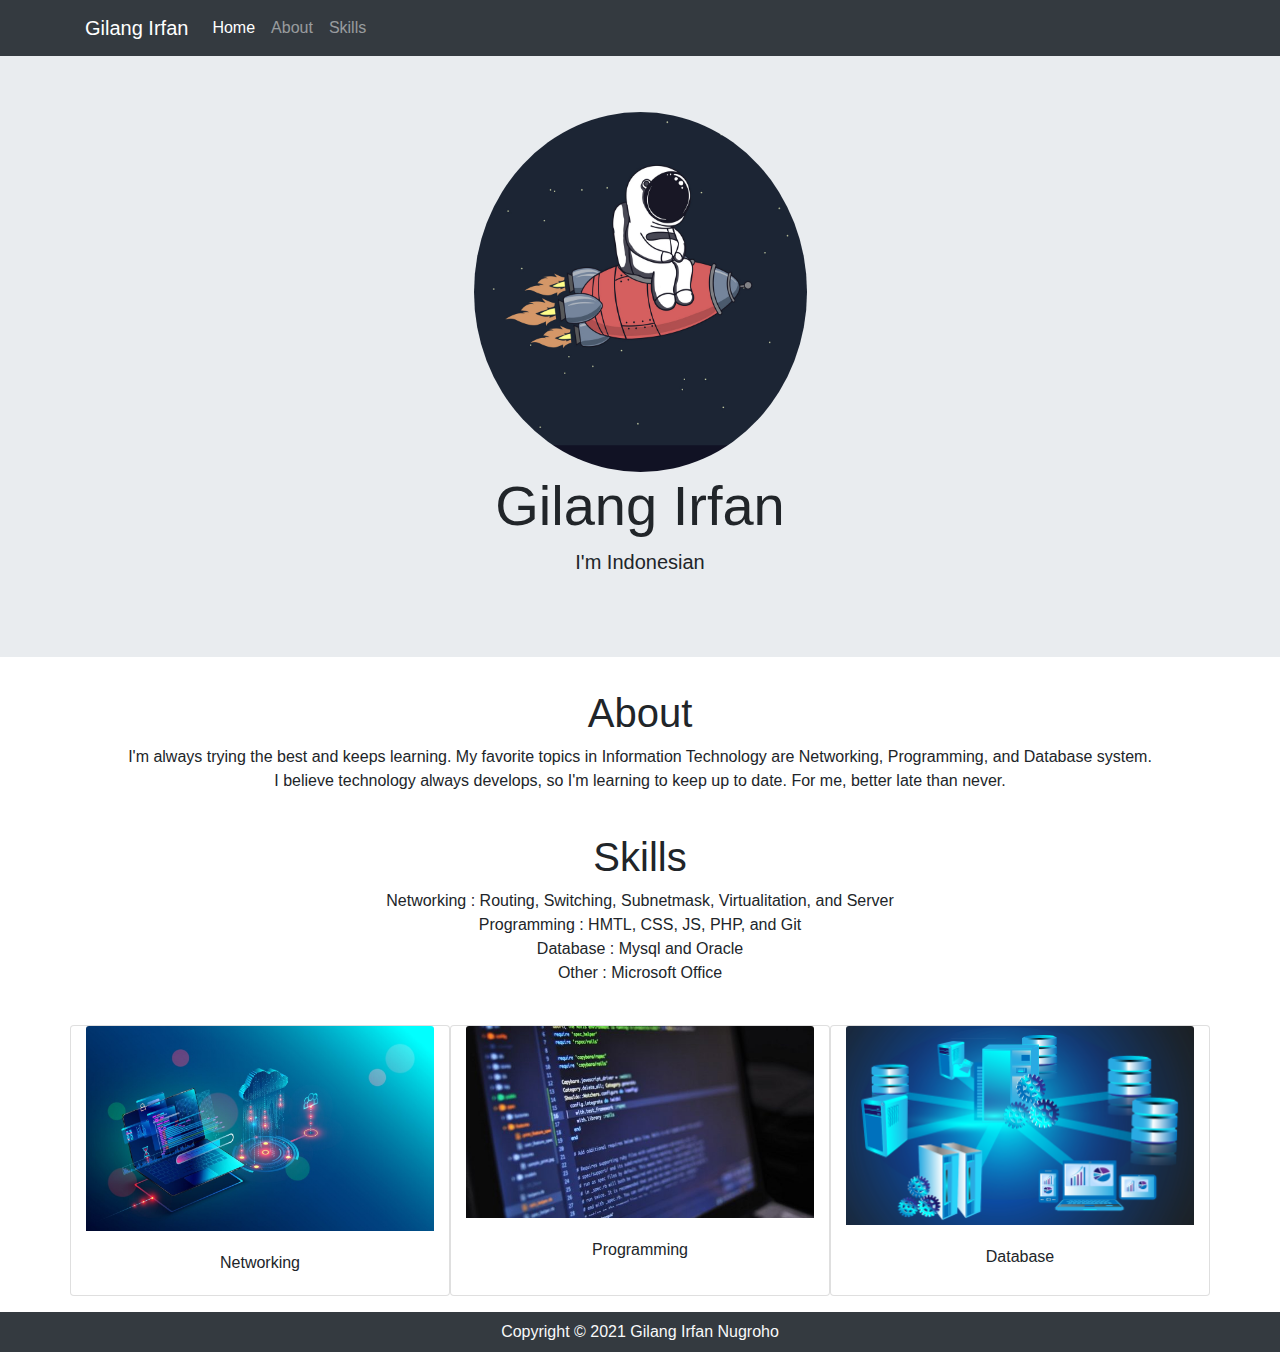
==== index.html @ 68f6e512 "Update index.html" ====
<!doctype html>
<html lang="en">
  <head>
    <!-- Required meta tags -->
    <meta charset="utf-8">
    <meta name="viewport" content="width=device-width, initial-scale=1, shrink-to-fit=no">

    <!-- Bootstrap CSS -->
    <link rel="stylesheet" href="https://stackpath.bootstrapcdn.com/bootstrap/4.4.1/css/bootstrap.min.css" integrity="sha384-Vkoo8x4CGsO3+Hhxv8T/Q5PaXtkKtu6ug5TOeNV6gBiFeWPGFN9MuhOf23Q9Ifjh" crossorigin="anonymous">

    <title>Profile Gilang</title>
  </head>
  <body class="mt-5">
    
    <nav class="navbar fixed-top navbar-expand-lg navbar-dark bg-dark">
        <div class="container">
            <a class="navbar-brand" href="#">Gilang Irfan</a>
            <button class="navbar-toggler" type="button" data-toggle="collapse" data-target="#navbarNavAltMarkup" aria-controls="navbarNavAltMarkup" aria-expanded="false" aria-label="Toggle navigation">
            <span class="navbar-toggler-icon"></span>
            </button>
            <div class="collapse navbar-collapse" id="navbarNavAltMarkup">
            <div class="navbar-nav">
                <a class="nav-item nav-link active" href="#">Home <span class="sr-only">(current)</span></a>
                <a class="nav-item nav-link" href="#about-temporary">About</a>
                <a class="nav-item nav-link" href="#skill">Skills</a>
                <!--<a class="nav-item nav-link disabled" href="#" tabindex="-1" aria-disabled="true">Disabled</a>-->
            </div>
            </div>
        </div>
    </nav>
    
    <div class="jumbotron jumbotron-fluid text-center">
        <div class="container">
          <img src="img/astronout.jpg" width="30%" height="30%" class="rounded-circle">
          <h1 class="display-4">Gilang Irfan</h1>
          <p class="lead">I'm Indonesian</p>
          <div id="about-temporary"></div>
        </div>
    </div>

   
    <div class="container">
        <div class="row text-center">
            <div class="col text-center">
                <div id="about"><h1>About</h1></div>
            </div>
        </div>
        <div class="row text-center">
           <!--- <p class="col col-sm-1"></p> -->
            <p class="col col-mid-auto">I'm always trying the best and keeps learning. My favorite topics in Information Technology are Networking, Programming, and Database system. <br>
                I believe technology always develops, so I'm learning to keep up to date.                 
                For me, better late than never.
            </p>
           <!-- <p class="col col-sm-1"></p>--> 
        </div>
    </div><br>

    <div class="container">
        <div class="row">
            <div class="col text-center">
                <div id="skill"><h1>Skills</h1></div>
            </div>
        </div>
        <div class="row">
            <div class="col text-center">
                <p>
                Networking  : Routing, Switching, Subnetmask, Virtualitation, and Server<br>
                Programming : HMTL, CSS, JS, PHP, and Git<br>
                Database    : Mysql and Oracle<br>
                Other       : Microsoft Office
                </p>
            </div>
        </div>
    </div>
    <br>

    <div class="container">
    <div class="row">
        <div class="card col-md" >
            <img src="img/card/networking.jpg" class="card-img-top" alt="Gambar Networking">
            <div class="card-body">
            <p class="card-text text-center">Networking</p>
            </div>
        </div>
        <div class="card col-md" >
            <img src="img/card/programming.jpg" class="card-img-top" alt="Gambar Programming">
            <div class="card-body">
            <p class="card-text text-center">Programming</p>
            </div>
        </div>
        <div class="card col-md" >
            <img src="img/card/database.png" class="card-img-top" alt="Gambar Database">
            <div class="card-body">
            <p class="card-text text-center">Database</p>
            </div>
        </div>
    </div>
    </div>

<footer class="bg-dark text-center text-lg-start mt-3 p-1">
  <!-- Grid container -->
  <div class="container">
        
  <!-- Copyright -->
  <div class="text-center p-1 text-light">
    Copyright © 2021
    <a class="text-light" href="https://www.linkedin.com/in/gilang-irfan-nugroho/">Gilang Irfan Nugroho</a>
  </div>
  <!-- Copyright -->
</footer>




    <!-- Optional JavaScript -->
    <!-- jQuery first, then Popper.js, then Bootstrap JS -->
    <script src="https://code.jquery.com/jquery-3.4.1.slim.min.js" integrity="sha384-J6qa4849blE2+poT4WnyKhv5vZF5SrPo0iEjwBvKU7imGFAV0wwj1yYfoRSJoZ+n" crossorigin="anonymous"></script>
    <script src="https://cdn.jsdelivr.net/npm/popper.js@1.16.0/dist/umd/popper.min.js" integrity="sha384-Q6E9RHvbIyZFJoft+2mJbHaEWldlvI9IOYy5n3zV9zzTtmI3UksdQRVvoxMfooAo" crossorigin="anonymous"></script>
    <script src="https://stackpath.bootstrapcdn.com/bootstrap/4.4.1/js/bootstrap.min.js" integrity="sha384-wfSDF2E50Y2D1uUdj0O3uMBJnjuUD4Ih7YwaYd1iqfktj0Uod8GCExl3Og8ifwB6" crossorigin="anonymous"></script>
  </body>
</html>
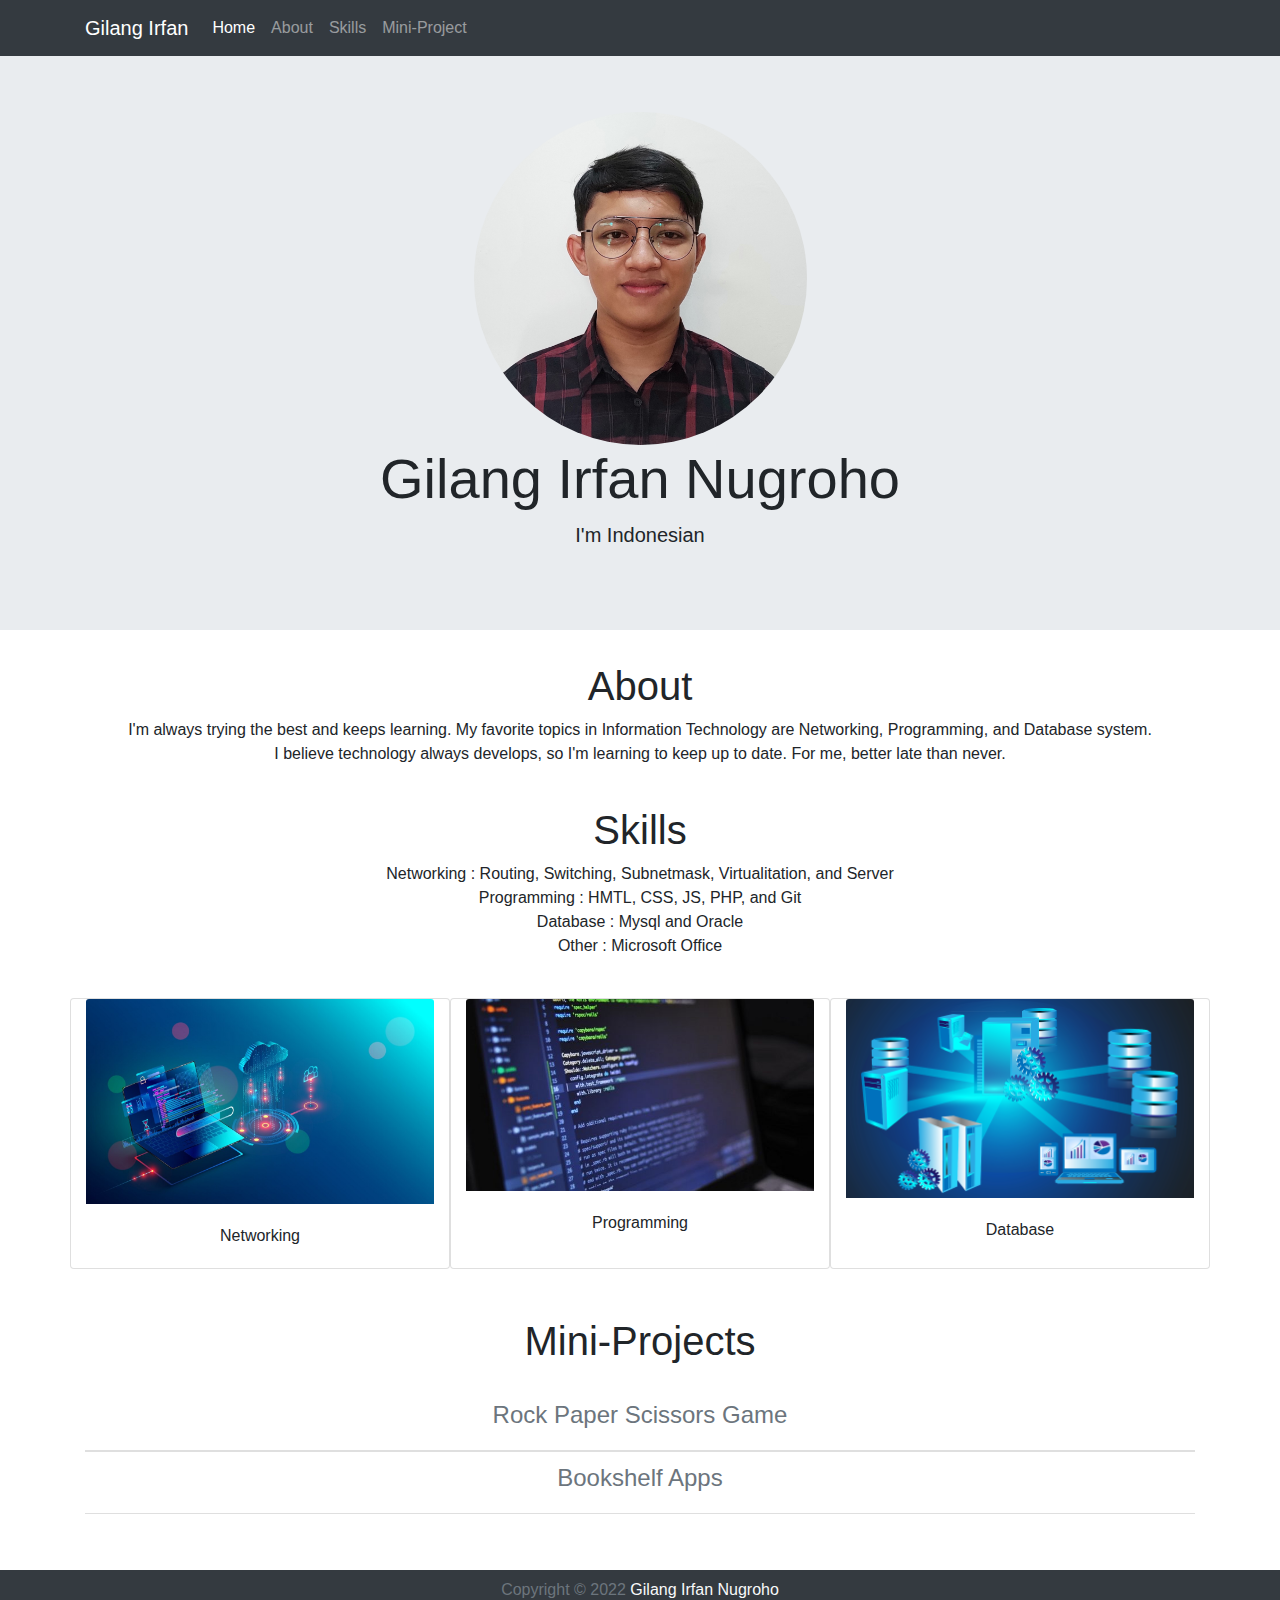
==== commit 03e7930f: "menambahkan mini-projects" ====
--- a/index.html
+++ b/index.html
@@ -10,7 +10,7 @@
 
     <title>Profile Gilang</title>
   </head>
-  <body class="mt-5">
+  <body>
     
     <nav class="navbar fixed-top navbar-expand-lg navbar-dark bg-dark">
         <div class="container">
@@ -23,6 +23,7 @@
                 <a class="nav-item nav-link active" href="#">Home <span class="sr-only">(current)</span></a>
                 <a class="nav-item nav-link" href="#about-temporary">About</a>
                 <a class="nav-item nav-link" href="#skill">Skills</a>
+                <a class="nav-item nav-link" href="#mini-projects">Mini-Project</a>
                 <!--<a class="nav-item nav-link disabled" href="#" tabindex="-1" aria-disabled="true">Disabled</a>-->
             </div>
             </div>
@@ -30,9 +31,9 @@
     </nav>
     
     <div class="jumbotron jumbotron-fluid text-center">
-        <div class="container">
-          <img src="img/astronout.jpg" width="30%" height="30%" class="rounded-circle">
-          <h1 class="display-4">Gilang Irfan</h1>
+        <div class="container mt-5">
+          <img src="img/gilang.jpg" width="30%" height="30%" class="rounded-circle">
+          <h1 class="display-4">Gilang Irfan Nugroho</h1>
           <p class="lead">I'm Indonesian</p>
           <div id="about-temporary"></div>
         </div>
@@ -97,13 +98,32 @@
     </div>
     </div>
 
+    <div class="container mt-5">
+        <div class="row">
+            <div class="col text-center">
+                <div id="mini-projects"><h1>Mini-Projects</h1></div>
+            </div>
+        </div>
+        <div class="row">
+            <div class="col text-center">
+                <p>
+                <ul class="list-group list-group-flush">
+                    <li class="list-group-item"> <a class="text-secondary" href="rps-game/index.html"> <h4> Rock Paper Scissors Game </h4> </li>
+                    <li class="list-group-item"> <a class="text-secondary" href="bookshelf/index.html"> <h4> Bookshelf Apps </h4> </li>
+                </ul>
+                </p>
+            </div>
+        </div>
+    </div>
+    <br>
+
 <footer class="bg-dark text-center text-lg-start mt-3 p-1">
   <!-- Grid container -->
   <div class="container">
         
   <!-- Copyright -->
   <div class="text-center p-1 text-light">
-    Copyright © 2021
+    Copyright © 2022
     <a class="text-light" href="https://www.linkedin.com/in/gilang-irfan-nugroho/">Gilang Irfan Nugroho</a>
   </div>
   <!-- Copyright -->
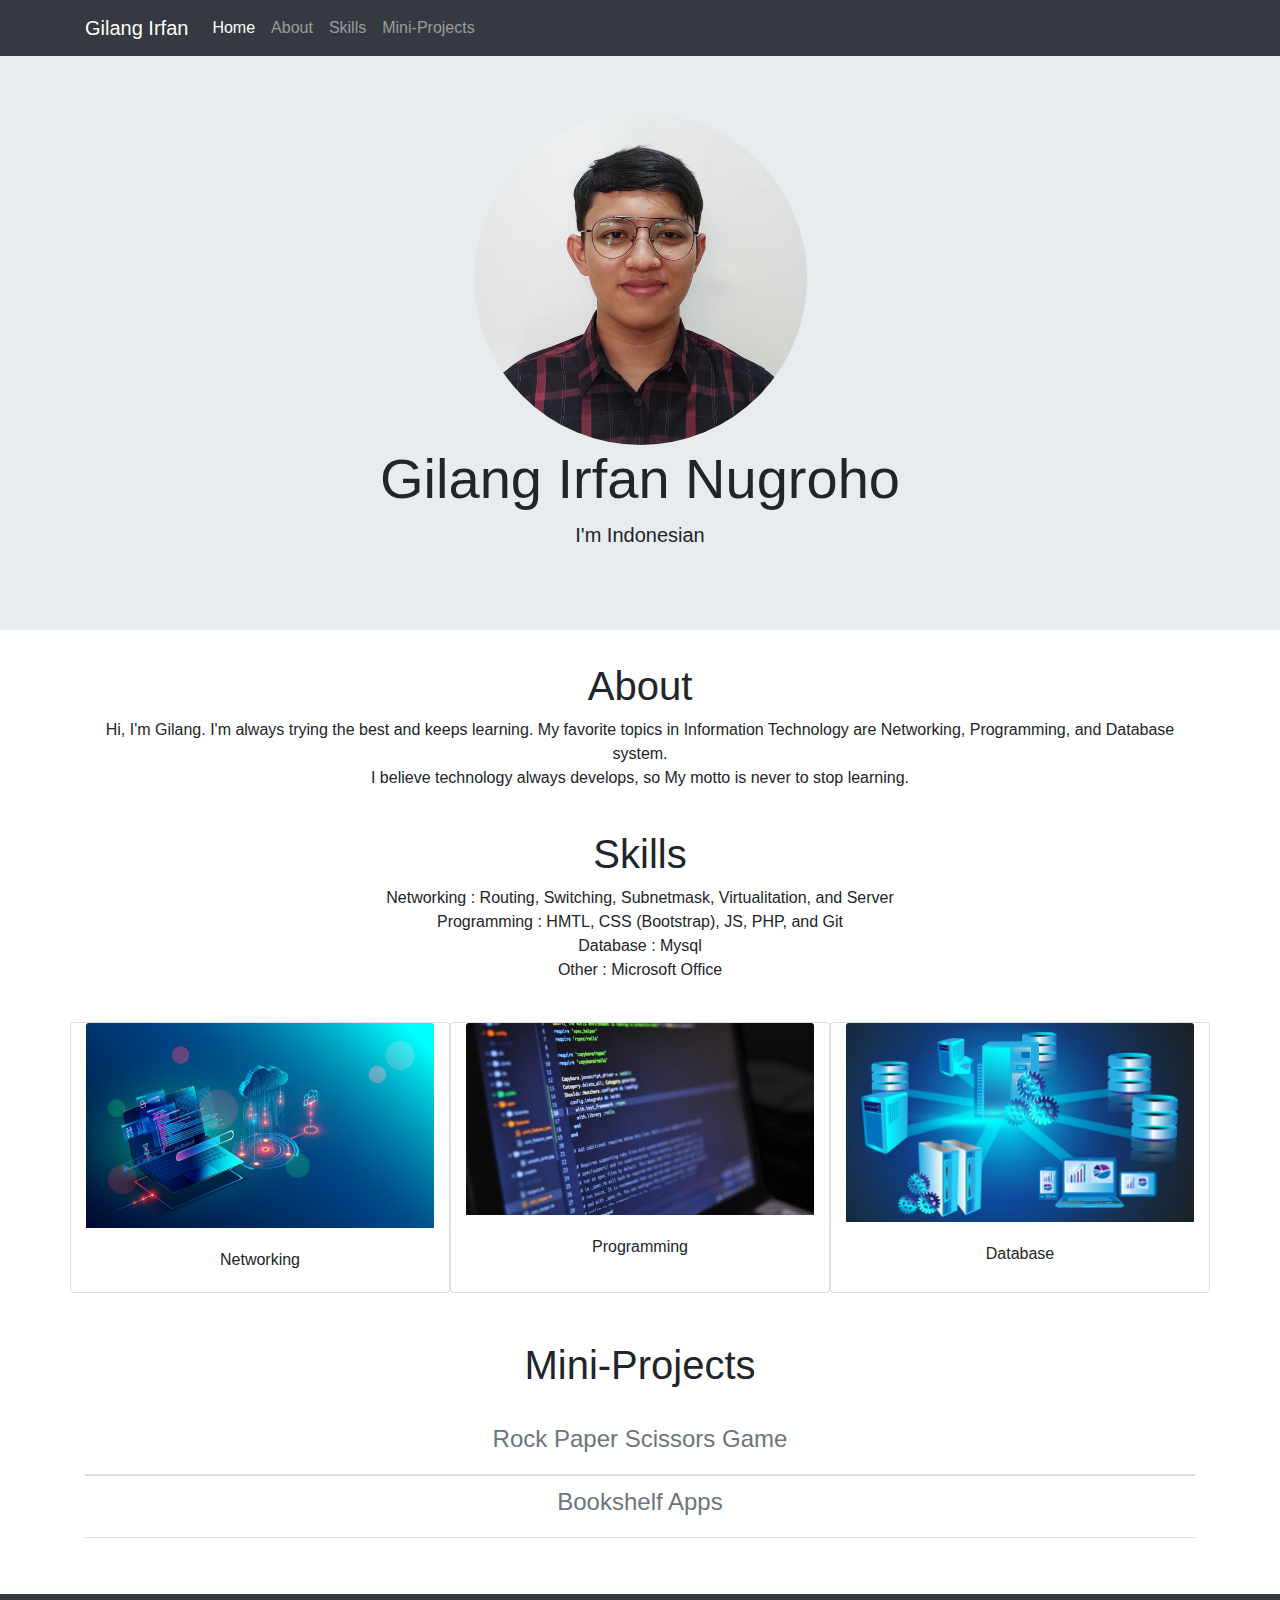
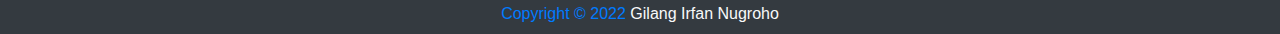
==== commit 797e7dad: "Update index.html" ====
--- a/index.html
+++ b/index.html
@@ -23,7 +23,7 @@
                 <a class="nav-item nav-link active" href="#">Home <span class="sr-only">(current)</span></a>
                 <a class="nav-item nav-link" href="#about-temporary">About</a>
                 <a class="nav-item nav-link" href="#skill">Skills</a>
-                <a class="nav-item nav-link" href="#mini-projects">Mini-Project</a>
+                <a class="nav-item nav-link" href="#mini-projects">Mini-Projects</a>
                 <!--<a class="nav-item nav-link disabled" href="#" tabindex="-1" aria-disabled="true">Disabled</a>-->
             </div>
             </div>
@@ -48,9 +48,8 @@
         </div>
         <div class="row text-center">
            <!--- <p class="col col-sm-1"></p> -->
-            <p class="col col-mid-auto">I'm always trying the best and keeps learning. My favorite topics in Information Technology are Networking, Programming, and Database system. <br>
-                I believe technology always develops, so I'm learning to keep up to date.                 
-                For me, better late than never.
+            <p class="col col-mid-auto">Hi, I'm Gilang. I'm always trying the best and keeps learning. My favorite topics in Information Technology are Networking, Programming, and Database system. <br>
+                I believe technology always develops, so My motto is never to stop learning. 
             </p>
            <!-- <p class="col col-sm-1"></p>--> 
         </div>
@@ -66,8 +65,8 @@
             <div class="col text-center">
                 <p>
                 Networking  : Routing, Switching, Subnetmask, Virtualitation, and Server<br>
-                Programming : HMTL, CSS, JS, PHP, and Git<br>
-                Database    : Mysql and Oracle<br>
+                Programming : HMTL, CSS (Bootstrap), JS, PHP, and Git<br>
+                Database    : Mysql<br>
                 Other       : Microsoft Office
                 </p>
             </div>
@@ -123,7 +122,7 @@
         
   <!-- Copyright -->
   <div class="text-center p-1 text-light">
-    Copyright © 2022
+    <a href="#"> Copyright © 2022 </a>
     <a class="text-light" href="https://www.linkedin.com/in/gilang-irfan-nugroho/">Gilang Irfan Nugroho</a>
   </div>
   <!-- Copyright -->
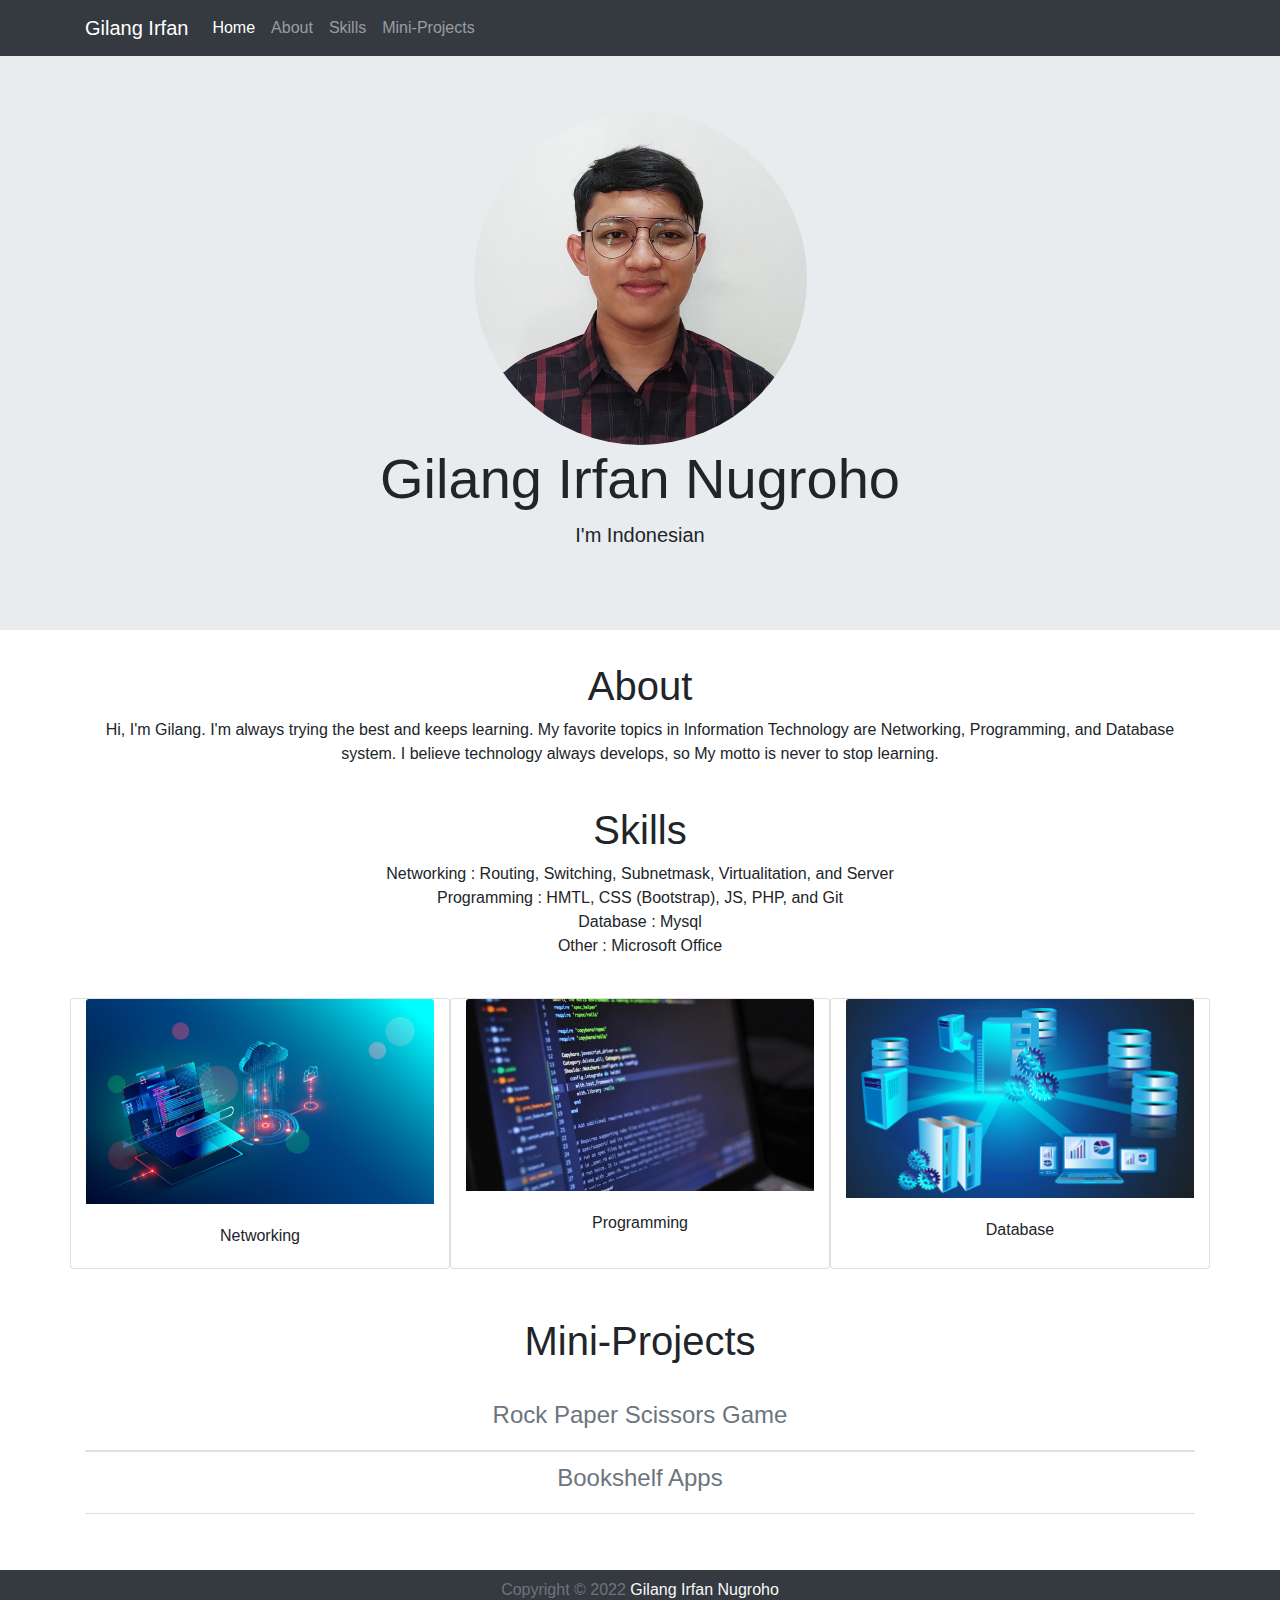
==== commit fb877f77: "Update index.html" ====
--- a/index.html
+++ b/index.html
@@ -48,7 +48,7 @@
         </div>
         <div class="row text-center">
            <!--- <p class="col col-sm-1"></p> -->
-            <p class="col col-mid-auto">Hi, I'm Gilang. I'm always trying the best and keeps learning. My favorite topics in Information Technology are Networking, Programming, and Database system. <br>
+            <p class="col col-mid-auto">Hi, I'm Gilang. I'm always trying the best and keeps learning. My favorite topics in Information Technology are Networking, Programming, and Database system.
                 I believe technology always develops, so My motto is never to stop learning. 
             </p>
            <!-- <p class="col col-sm-1"></p>--> 
@@ -122,7 +122,7 @@
         
   <!-- Copyright -->
   <div class="text-center p-1 text-light">
-    <a href="#"> Copyright © 2022 </a>
+    <a class="text-secondary text-decoration-none" href="#"> Copyright © 2022 </a>
     <a class="text-light" href="https://www.linkedin.com/in/gilang-irfan-nugroho/">Gilang Irfan Nugroho</a>
   </div>
   <!-- Copyright -->
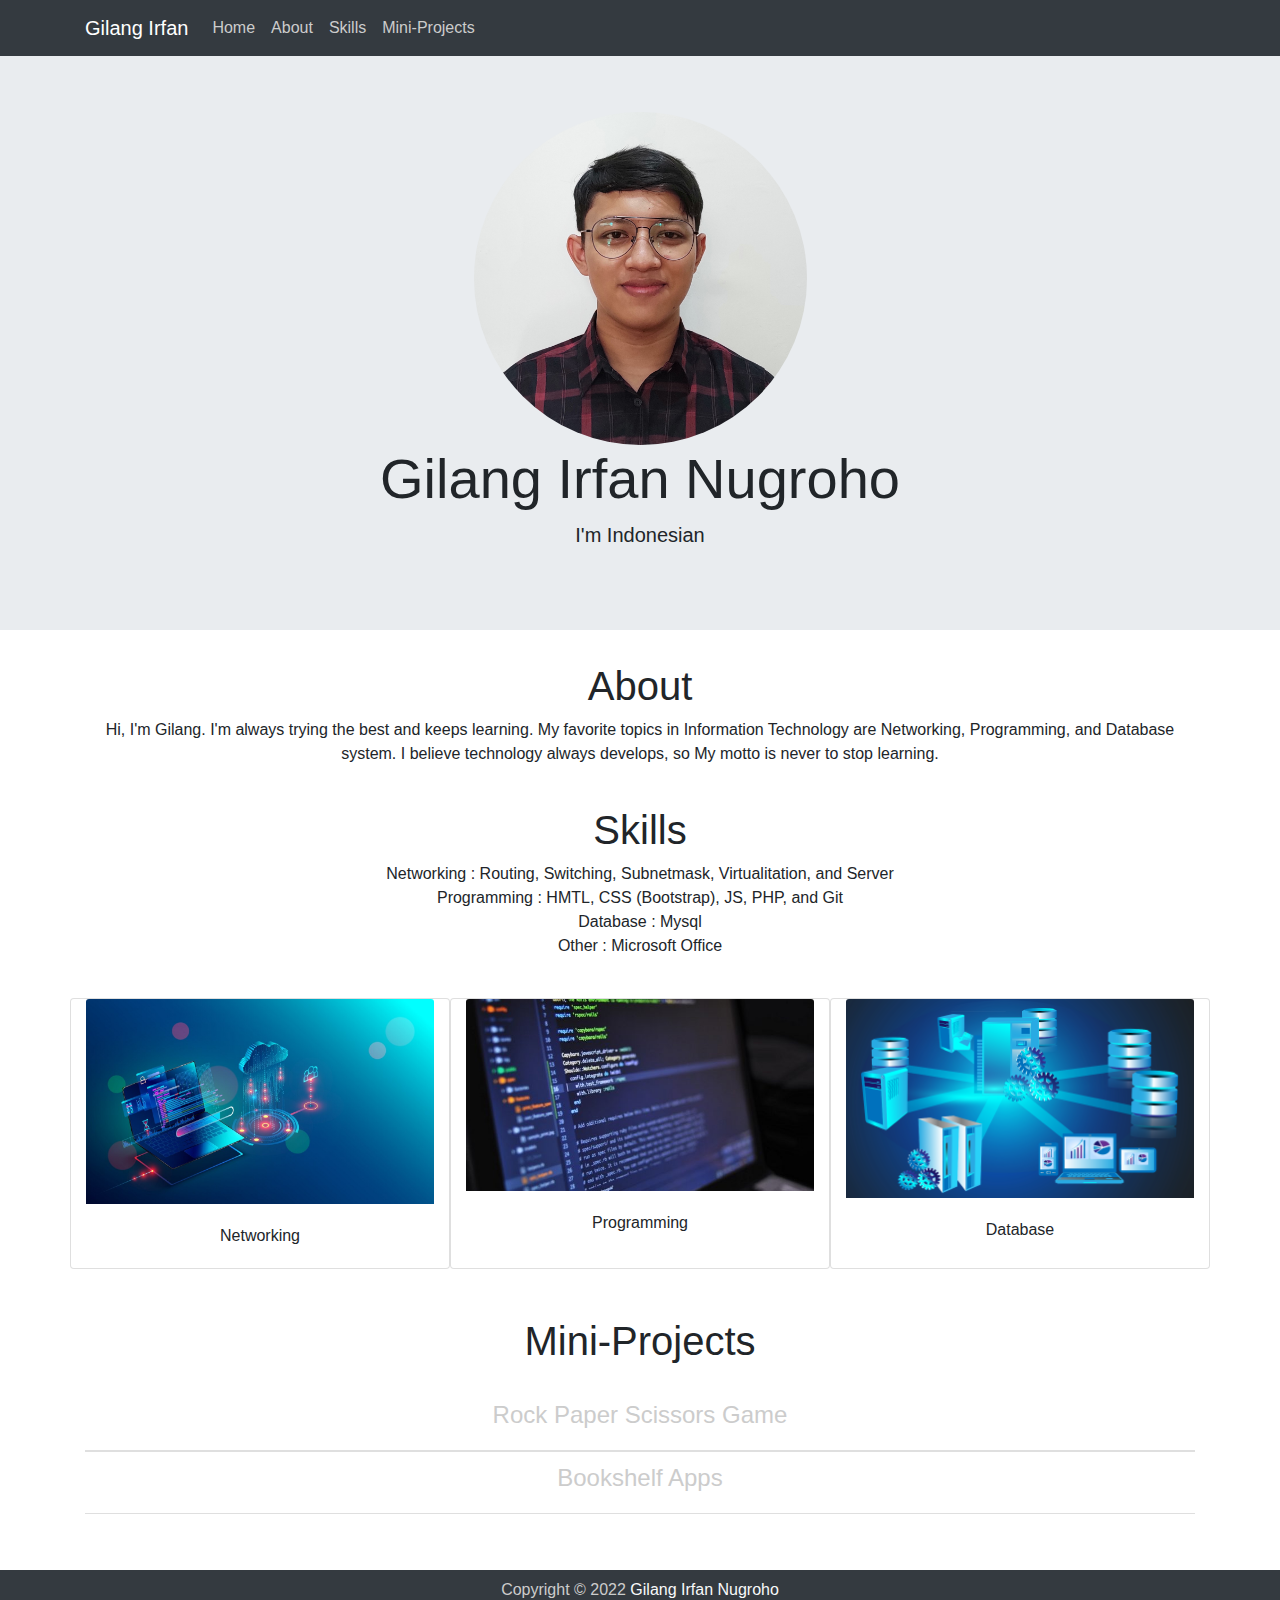
==== commit 5deadaa2: "Update index.html" ====
--- a/index.html
+++ b/index.html
@@ -4,11 +4,18 @@
     <!-- Required meta tags -->
     <meta charset="utf-8">
     <meta name="viewport" content="width=device-width, initial-scale=1, shrink-to-fit=no">
+    <meta name="description" content="Gilang Portofolio">
 
     <!-- Bootstrap CSS -->
     <link rel="stylesheet" href="https://stackpath.bootstrapcdn.com/bootstrap/4.4.1/css/bootstrap.min.css" integrity="sha384-Vkoo8x4CGsO3+Hhxv8T/Q5PaXtkKtu6ug5TOeNV6gBiFeWPGFN9MuhOf23Q9Ifjh" crossorigin="anonymous">
 
     <title>Profile Gilang</title>
+
+    <style>
+      .text-secondary {color: #CCCCCC !important;}
+      a.nav-item.nav-link {color: #CCCCCC !important;}
+      nav.navbar.fixed-top.navbar-expand-lg.navbar-dark.bg-dark {color: #CCCCCC !important;}
+    </style>
   </head>
   <body>
     
@@ -32,7 +39,7 @@
     
     <div class="jumbotron jumbotron-fluid text-center">
         <div class="container mt-5">
-          <img src="img/gilang.jpg" width="30%" height="30%" class="rounded-circle">
+          <img src="img/gilang.jpg" alt="photo-profile" width="30%" height="30%" class="rounded-circle">
           <h1 class="display-4">Gilang Irfan Nugroho</h1>
           <p class="lead">I'm Indonesian</p>
           <div id="about-temporary"></div>
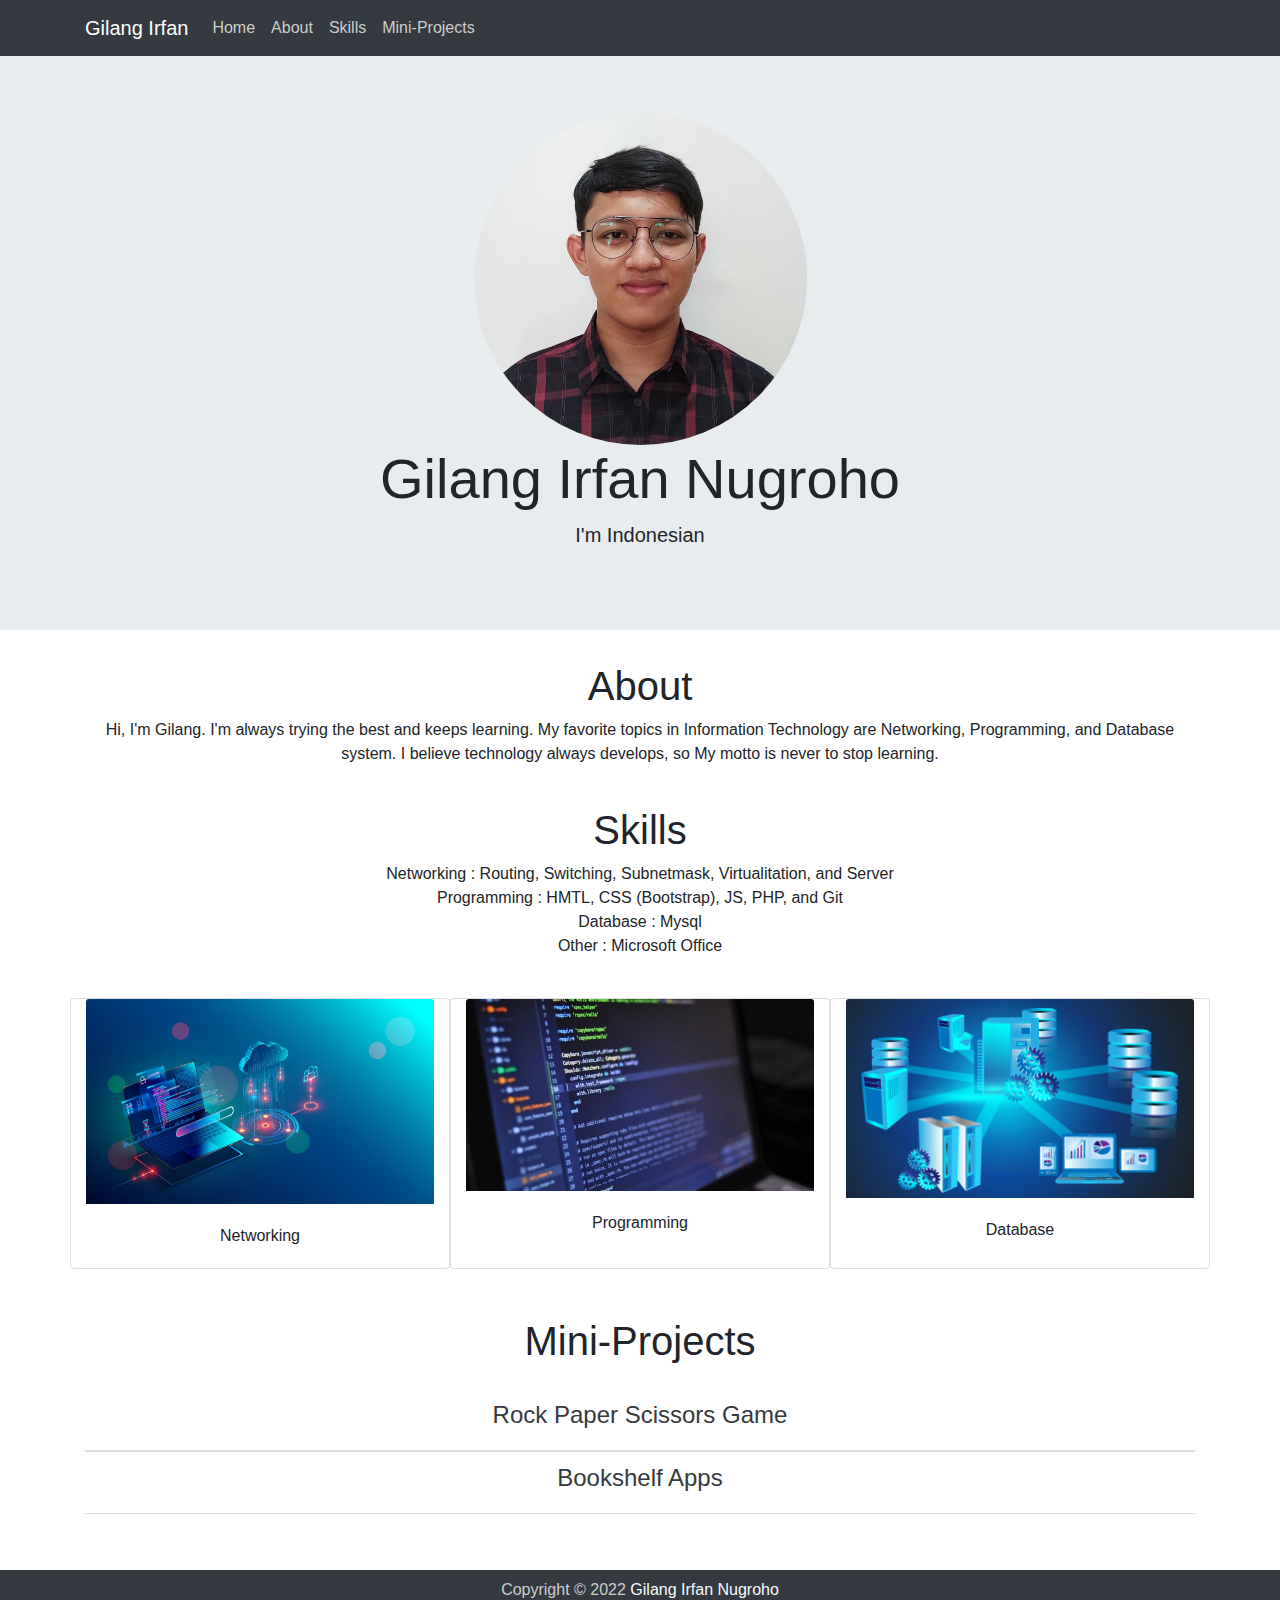
==== commit f50f21ed: "Update index.html" ====
--- a/index.html
+++ b/index.html
@@ -114,8 +114,8 @@
             <div class="col text-center">
                 <p>
                 <ul class="list-group list-group-flush">
-                    <li class="list-group-item"> <a class="text-secondary" href="rps-game/index.html"> <h4> Rock Paper Scissors Game </h4> </li>
-                    <li class="list-group-item"> <a class="text-secondary" href="bookshelf/index.html"> <h4> Bookshelf Apps </h4> </li>
+                    <li class="list-group-item"> <a class="text-dark" href="rps-game/index.html"> <h4> Rock Paper Scissors Game </h4> </li>
+                    <li class="list-group-item"> <a class="text-dark" href="bookshelf/index.html"> <h4> Bookshelf Apps </h4> </li>
                 </ul>
                 </p>
             </div>
